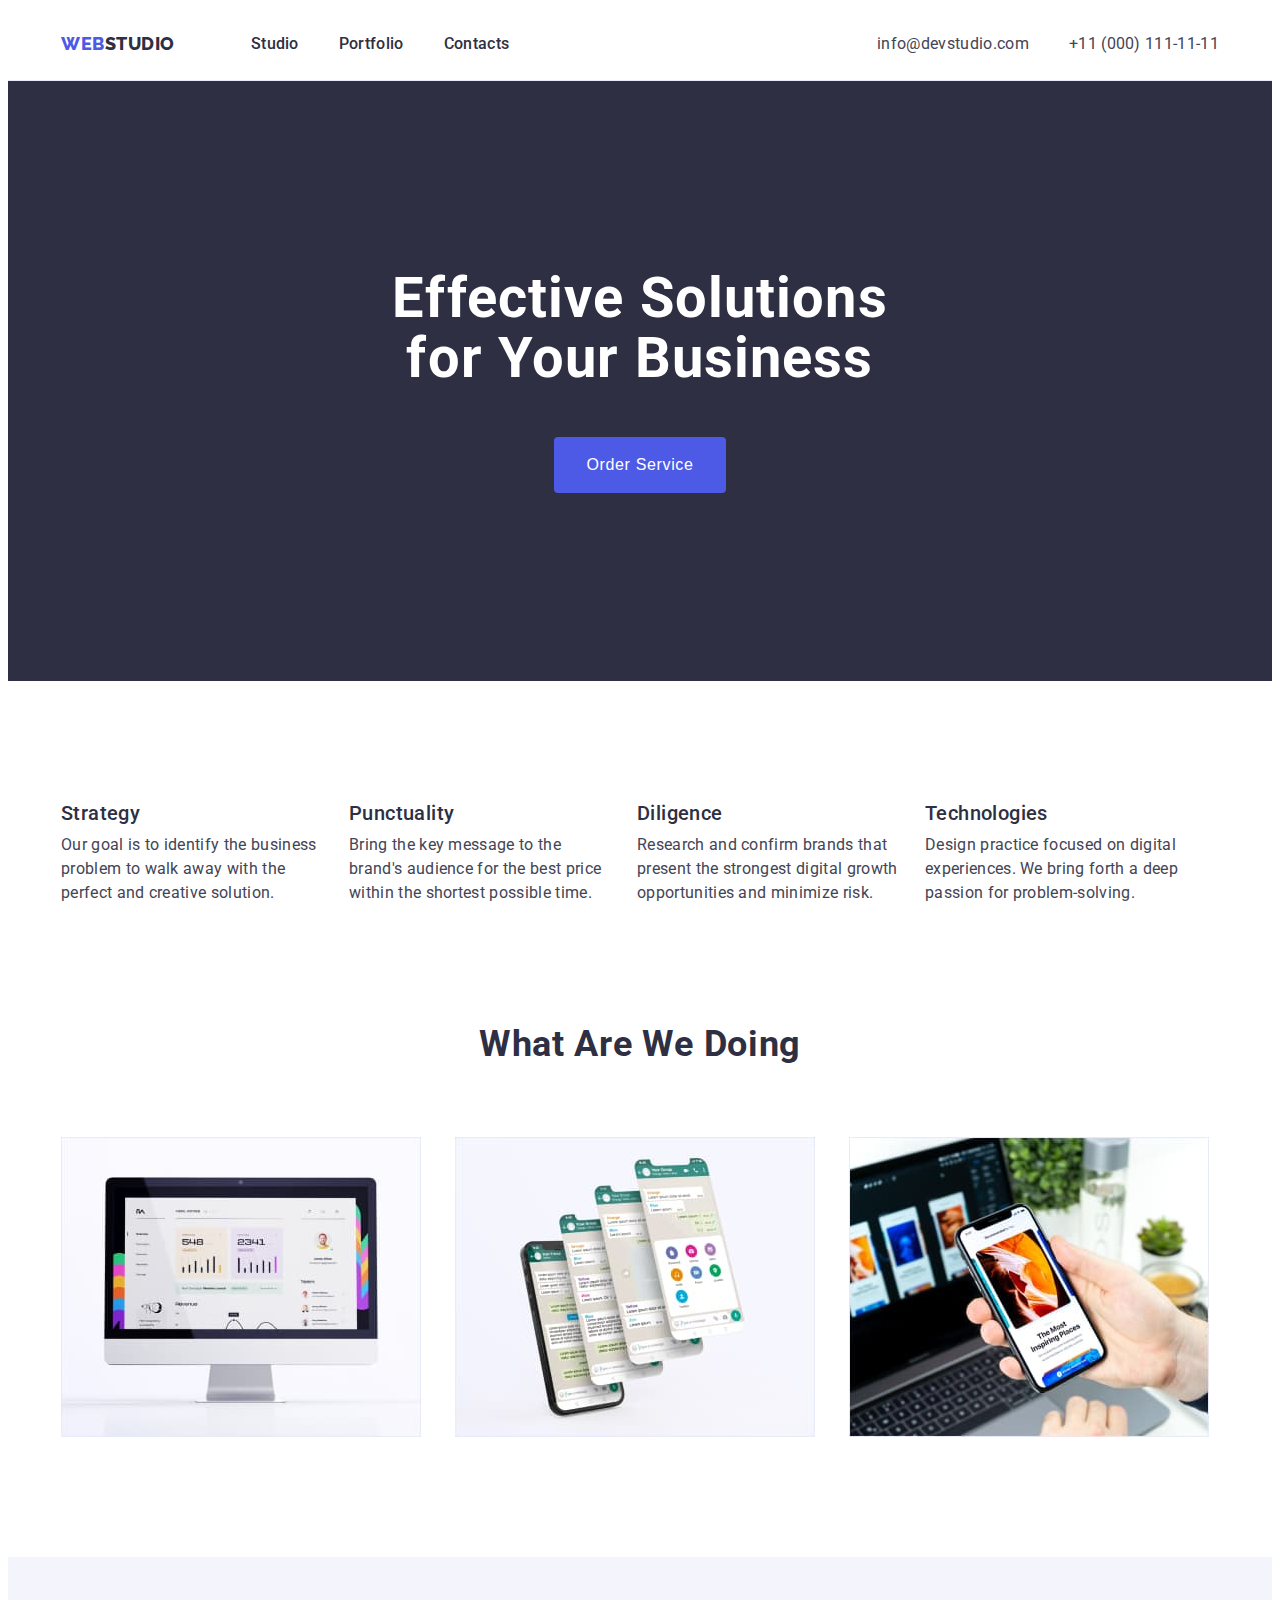
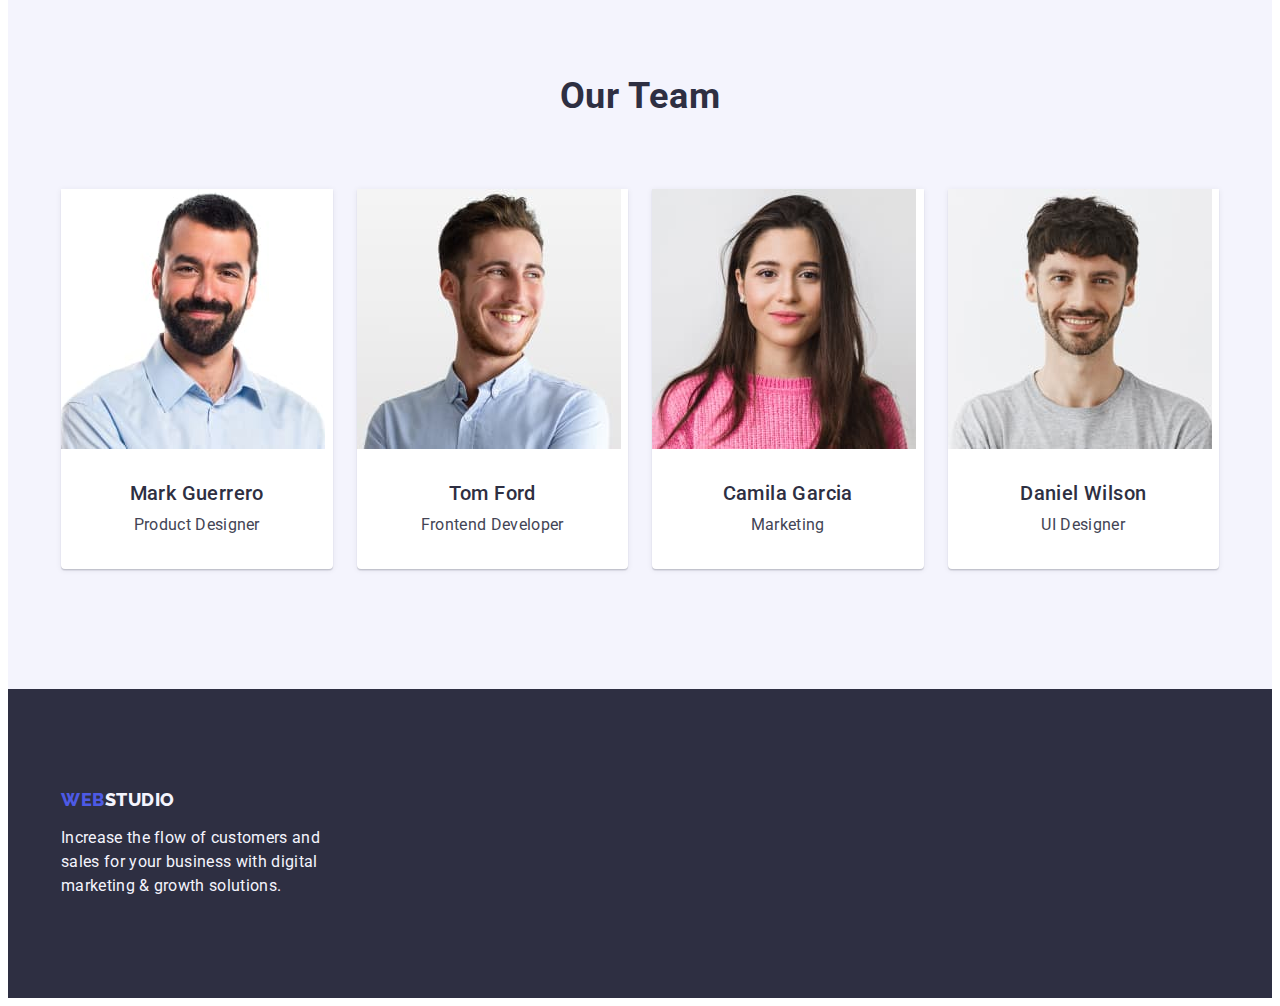
==== index.html @ 114fa02d "Initial commit" ====
<!DOCTYPE html>
<html lang="en">
  <head>
    <meta charset="UTF-8" />
    <meta name="description" content="WebStudio description meta tag content" />
    <title>WebStudio</title>
    <link rel="preconnect" href="https://fonts.googleapis.com" />
    <link rel="preconnect" href="https://fonts.gstatic.com" crossorigin />
    <link
      href="https://fonts.googleapis.com/css2?family=Raleway:wght@800&family=Roboto:wght@400;500;700;900&display=swap"
      rel="stylesheet"
    />
    <link
      rel="stylesheet"
      href="https://cdnjs.cloudflare.com/ajax/libs/modern-normalize/2.0.0/modern-normalize.min.css"
      integrity="sha512-4xo8blKMVCiXpTaLzQSLSw3KFOVPWhm/TRtuPVc4WG6kUgjH6J03IBuG7JZPkcWMxJ5huwaBpOpnwYElP/m6wg=="
      crossorigin="anonymous"
      referrerpolicy="no-referrer"
    />
    <link rel="stylesheet" href="./css/styles.css" />
  </head>

  <body>
    <header class="header">
      <div class="container">
        <nav class="header-nav">
          <a class="logo link" href="./index.html"
            >Web<span class="logo-studio">Studio</span></a
          >
          <ul class="menu-list list">
            <li class="header-list">
              <a class="menu-item link" href="./index.html">Studio</a>
            </li>
            <li class="header-list">
              <a class="menu-item link" href="./portfolio.html">Portfolio</a>
            </li>
            <li class="header-list">
              <a class="menu-item link" href="">Contacts</a>
            </li>
          </ul>
        </nav>
        <address class="address-link">
          <ul class="address-list list">
            <li>
              <a class="link-address link" href="mailto:info@devstudio.com"
                >info@devstudio.com</a
              >
            </li>
            <li>
              <a class="link-address link" href="tel:+110001111111"
                >+11 (000) 111-11-11</a
              >
            </li>
          </ul>
        </address>
      </div>
    </header>

    <main>
      <section class="main-section">
        <div class="container">
          <h1 class="main-title">Effective Solutions for Your Business</h1>
          <button class="main-button" type="button">Order Service</button>
        </div>
      </section>
      <section class="goal-section">
        <div class="container">
          <h2 class="visually-hidden">Goal</h2>
          <ul class="goal-list list">
            <li class="goal-list-item">
              <h3 class="third-title">Strategy</h3>
              <p class="description">
                Our goal is to identify the business problem to walk away with
                the perfect and creative solution.
              </p>
            </li>

            <li class="goal-list-item">
              <h3 class="third-title">Punctuality</h3>
              <p class="description">
                Bring the key message to the brand's audience for the best price
                within the shortest possible time.
              </p>
            </li>

            <li class="goal-list-item">
              <h3 class="third-title">Diligence</h3>
              <p class="description">
                Research and confirm brands that present the strongest digital
                growth opportunities and minimize risk.
              </p>
            </li>

            <li class="goal-list-item">
              <h3 class="third-title">Technologies</h3>
              <p class="description">
                Design practice focused on digital experiences. We bring forth a
                deep passion for problem-solving.
              </p>
            </li>
          </ul>
        </div>
      </section>
      <section class="results">
        <div class="container">
          <h2 class="result-title second-title">What are we doing</h2>

          <ul class="results-list list">
            <li class="results-list-item">
              <img
                src="./images/desktop.jpg"
                alt="Desktop Webpage"
                width="360"
                height="300"
              />
            </li>

            <li class="results-list-item">
              <img
                src="./images/mobile_app.jpg"
                alt="Mobile App Interface"
                width="360"
                height="300"
              />
            </li>

            <li class="results-list-item">
              <img
                src="./images/mobile_web.jpg"
                alt="Mobile Webpage"
                width="360"
                height="300"
              />
            </li>
          </ul>
        </div>
      </section>
      <section class="team-section">
        <div class="container">
          <h2 class="team-title second-title">Our Team</h2>

          <ul class="team-list list">
            <li class="team-card">
              <img
                src="./images/mark_guerrero.jpg"
                alt="Mark Guerrero"
                width="264"
                height="260"
                class="team-icon"
              />
              <div class="team-text">
                <h3 class="third-title">Mark Guerrero</h3>
                <p class="description">Product Designer</p>
              </div>
            </li>

            <li class="team-card">
              <img
                src="./images/tom_ford.jpg"
                alt="Tom Ford"
                width="264"
                height="260"
                class="team-icon"
              />
              <div class="team-text">
                <h3 class="third-title">Tom Ford</h3>
                <p class="description">Frontend Developer</p>
              </div>
            </li>

            <li class="team-card">
              <img
                src="./images/camila_garcia.jpg"
                alt="Camila Garcia"
                width="264"
                height="260"
                class="team-icon"
              />
              <div class="team-text">
                <h3 class="third-title">Camila Garcia</h3>
                <p class="description">Marketing</p>
              </div>
            </li>

            <li class="team-card">
              <img
                src="./images/daniel_wilson.jpg"
                alt="Daniel Wilson"
                width="264"
                height="260"
                class="team-icon"
              />
              <div class="team-text">
                <h3 class="third-title">Daniel Wilson</h3>
                <p class="description">UI Designer</p>
              </div>
            </li>
          </ul>
        </div>
      </section>
    </main>
    <footer class="footer-section">
      <div class="container">
        <a class="footer-logo link" href="./index.html"
          >Web<span class="footer-logo-studio">Studio</span></a
        >
        <p class="footer-text">
          Increase the flow of customers and sales for your business with
          digital marketing & growth solutions.
        </p>
      </div>
    </footer>
  </body>
</html>
---- css/styles.css ----
:root {
  --primary-state: #4d5ae5;
  --secondary-state: #404bbf;
  --slate: #434455;
  --navyblue: #2e2f42;
  --white: #ffffff;
  --cloud: #f4f4fd;
}

h1,
h2,
h3,
h4,
h5,
h6,
p {
  margin-top: 0;
  margin-bottom: 0;
}

ul,
ol {
  margin-top: 0;
  margin-bottom: 0;
  padding-left: 0;
}

img {
  display: block;
}

body {
  font-family: Roboto, sans-serif;
  background-color: var(--white);
  color: var(--slate);
}

.visually-hidden {
  position: absolute;
  width: 1px;
  height: 1px;
  margin: -1px;
  border: 0;
  padding: 0;
  white-space: nowrap;
  clip-path: inset(100%);
  clip: rect(0 0 0 0);
  overflow: hidden;
}

.container {
  max-width: 1158px;
  width: 100%;
  padding-right: 15px;
  padding-left: 15px;
  margin: 0 auto;
}

.list {
  list-style: none;
}

.link {
  text-decoration: none;
}

.header {
  border-bottom: 1px solid #e7e9fc;
}

.logo {
  font-size: 18px;
  font-family: Raleway, sans-serif;
  font-weight: 800;
  line-height: 1.17;
  letter-spacing: 0.03em;
  text-transform: uppercase;
  color: var(--primary-state);
  margin-right: 76px;
}

.logo-studio {
  color: var(--navyblue);
}

.header .container {
  display: flex;
}

.header-nav {
  display: flex;
  align-items: center;
  margin-right: auto;
}

.menu-list {
  display: flex;
  gap: 40px;
}

.menu-item {
  display: flex;
  font-size: 16px;
  font-weight: 500;
  line-height: 1.5;
  letter-spacing: 0.02em;
  color: var(--navyblue);
  padding: 24px 0;
}

.address-list {
  display: flex;
  gap: 40px;
}

.menu-item:hover,
.menu-item:focus {
  color: var(--secondary-state);
}

.address-link {
  font-style: normal;
  display: flex;
  align-items: center;
}

.link-address {
  font-size: 16px;
  line-height: 1.5;
  letter-spacing: 0.02em;
  font-style: normal;
  color: inherit;
}

.link-address:hover,
.link-address:focus {
  color: var(--secondary-state);
}

.main-section {
  background-color: var(--navyblue);
  padding: 188px 0;
}

.main-title {
  color: var(--white);
  text-align: center;
  font-size: 56px;
  font-weight: 700;
  line-height: 1.07;
  letter-spacing: 0.02em;
  margin: 0 auto;
  max-width: 496px;
  margin-bottom: 48px;
}

.main-button {
  color: var(--white);
  font-size: 16px;
  font-weight: 500;
  line-height: 1.5;
  letter-spacing: 0.04em;
  background-color: var(--primary-state);
  cursor: pointer;
  border-radius: 4px;
  border: none;
  display: block;
  padding: 16px 32px;
  margin: 0 auto;
  min-width: 169px;
}

.main-button:hover,
.main-button:focus {
  background-color: var(--secondary-state);
}

.goal-section {
  padding: 120px 0;
}

.goal-list {
  display: flex;
  gap: 24px;
}

.goal-list-item {
  flex-basis: 264px;
}

.third-title {
  font-size: 20px;
  font-weight: 500;
  line-height: 1.2;
  letter-spacing: 0.02em;
  color: var(--navyblue);
  margin-bottom: 8px;
}

.description {
  font-size: 16px;
  line-height: 1.5;
  letter-spacing: 0.02em;
  color: var(--slate);
}

.results {
  padding-bottom: 120px;
}

.result-title {
  margin-bottom: 72px;
}

.results-list {
  display: flex;
  gap: 24px;
}

.results-list-item {
  width: calc((100% - 48px) / 3);
}

.second-title {
  color: var(--navyblue);
  text-align: center;
  font-size: 36px;
  font-weight: 700;
  line-height: 1.11;
  letter-spacing: 0.02em;
  text-transform: capitalize;
}

.team-section {
  background-color: var(--cloud);
  padding: 120px 0;
}

.team-title {
  margin-bottom: 72px;
}

.team-list {
  display: flex;
  gap: 24px;
}

.team-card {
  background-color: var(--white);
  border-radius: 0px 0px 4px 4px;
  box-shadow: 0px 2px 1px 0px rgba(46, 47, 66, 0.08),
    0px 1px 1px 0px rgba(46, 47, 66, 0.16),
    0px 1px 6px 0px rgba(46, 47, 66, 0.08);
  width: calc((100% - 72px) / 4);
}

.team-text {
  text-align: center;
  padding: 32px 16px;
}

.cases {
  padding-top: 96px;
  padding-bottom: 120px;
}

.cases-btn-list {
  display: flex;
  margin-bottom: 72px;
  gap: 24px;
  justify-content: center;
}

.button-filter {
  font-size: 16px;
  font-weight: 500;
  line-height: 1.5;
  letter-spacing: 0.04em;
  color: var(--primary-state);
  background-color: var(--cloud);
  cursor: pointer;
  padding: 12px 24px;
  border-radius: 4px;
  border: 1px solid var(--cornflower, #e7e9fc);
}

.button-filter:hover,
.button-filter:focus {
  color: var(--white);
  background-color: #404bbf;
  border: 1px solid transparent;
}

.thumb-list {
  display: flex;
  flex-wrap: wrap;
  gap: 48px 24px;
}

.thumb-item {
  width: calc((100% - 48px) / 3);
}

.thumb-text {
  padding: 32px 16px;
  border: 1px solid var(--cornflower, #e7e9fc);
  border-top: none;
}

.footer-section {
  background-color: var(--navyblue);
  padding: 100px 0;
}

.footer-logo {
  font-size: 18px;
  font-family: Raleway, sans-serif;
  font-weight: 800;
  line-height: 1.17;
  letter-spacing: 0.03em;
  text-transform: uppercase;
  color: var(--primary-state);
  display: inline-block;
  margin-bottom: 16px;
}

.footer-logo-studio {
  color: var(--cloud);
}

.footer-text {
  font-size: 16px;
  line-height: 1.5;
  letter-spacing: 0.02em;
  color: var(--cloud);
  max-width: 264px;
}
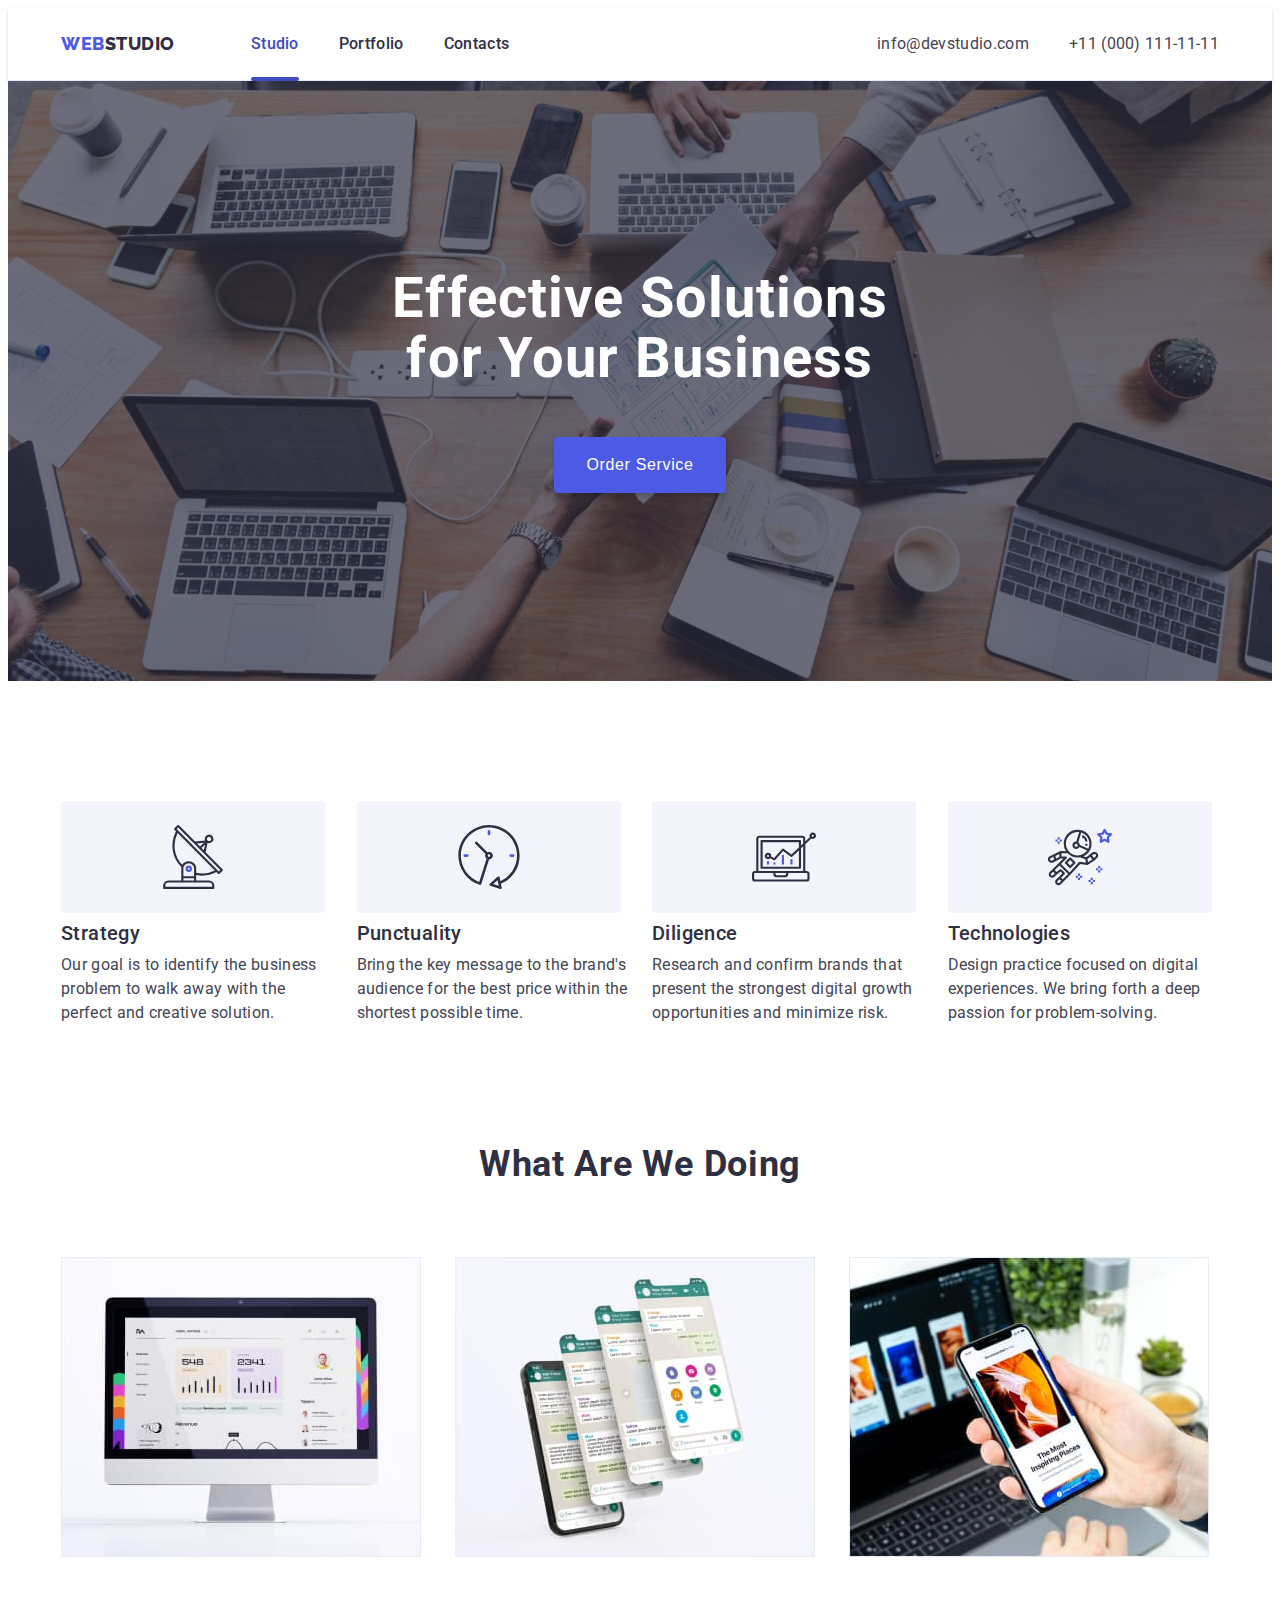
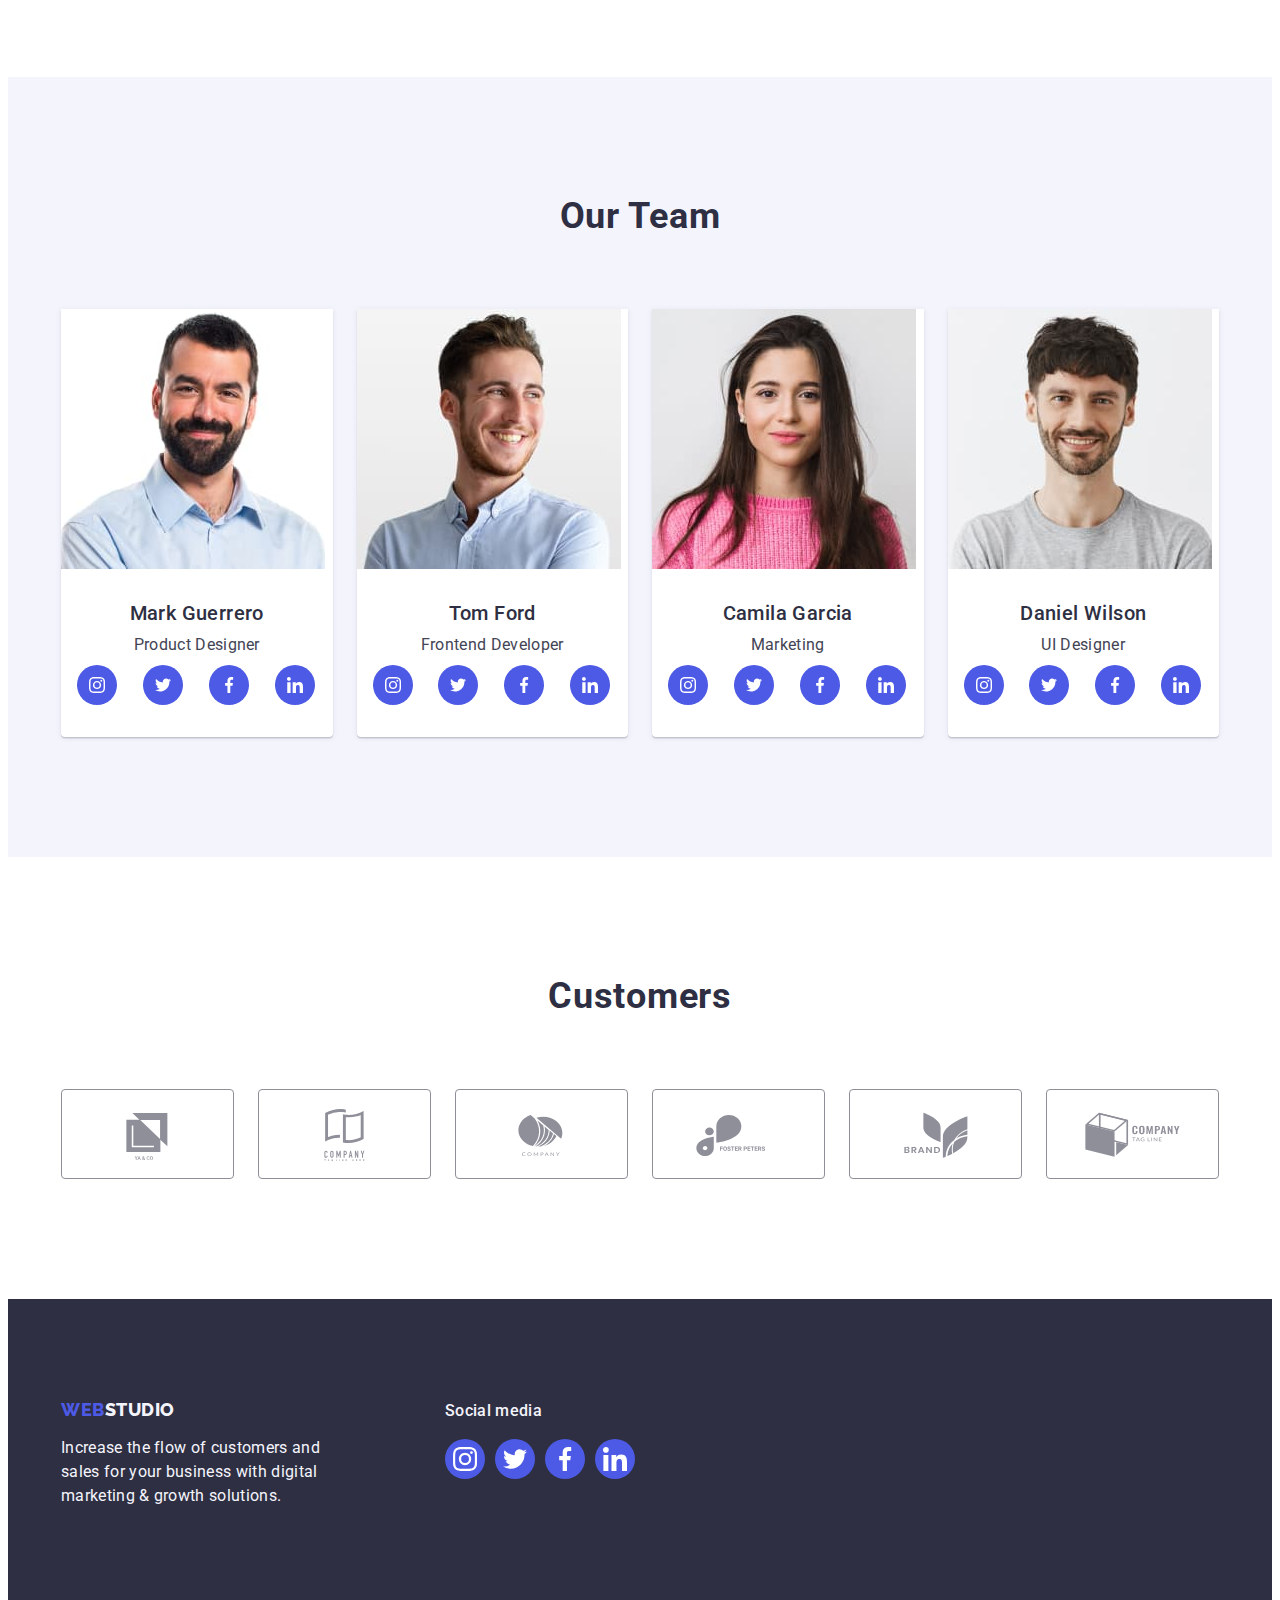
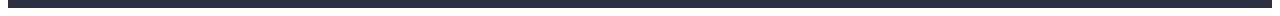
==== commit 59f04789: "Update project" ====
--- a/index.html
+++ b/index.html
@@ -29,7 +29,7 @@
           >
           <ul class="menu-list list">
             <li class="header-list">
-              <a class="menu-item link" href="./index.html">Studio</a>
+              <a class="menu-item link current" href="./index.html">Studio</a>
             </li>
             <li class="header-list">
               <a class="menu-item link" href="./portfolio.html">Portfolio</a>
@@ -39,6 +39,7 @@
             </li>
           </ul>
         </nav>
+
         <address class="address-link">
           <ul class="address-list list">
             <li>
@@ -60,14 +61,22 @@
       <section class="main-section">
         <div class="container">
           <h1 class="main-title">Effective Solutions for Your Business</h1>
-          <button class="main-button" type="button">Order Service</button>
+          <button data-modal-open class="main-button" type="button">
+            Order Service
+          </button>
         </div>
       </section>
+
       <section class="goal-section">
         <div class="container">
           <h2 class="visually-hidden">Goal</h2>
           <ul class="goal-list list">
             <li class="goal-list-item">
+              <div class="goal-svg">
+                <svg width="64px" height="64px">
+                  <use href="./images/symbol-defs.svg#antenna"></use>
+                </svg>
+              </div>
               <h3 class="third-title">Strategy</h3>
               <p class="description">
                 Our goal is to identify the business problem to walk away with
@@ -76,6 +85,11 @@
             </li>
 
             <li class="goal-list-item">
+              <div class="goal-svg">
+                <svg width="64px" height="64px">
+                  <use href="./images/symbol-defs.svg#clock"></use>
+                </svg>
+              </div>
               <h3 class="third-title">Punctuality</h3>
               <p class="description">
                 Bring the key message to the brand's audience for the best price
@@ -84,6 +98,11 @@
             </li>
 
             <li class="goal-list-item">
+              <div class="goal-svg">
+                <svg width="64px" height="64px">
+                  <use href="./images/symbol-defs.svg#diagram"></use>
+                </svg>
+              </div>
               <h3 class="third-title">Diligence</h3>
               <p class="description">
                 Research and confirm brands that present the strongest digital
@@ -92,6 +111,11 @@
             </li>
 
             <li class="goal-list-item">
+              <div class="goal-svg">
+                <svg width="64px" height="64px">
+                  <use href="./images/symbol-defs.svg#astronaut"></use>
+                </svg>
+              </div>
               <h3 class="third-title">Technologies</h3>
               <p class="description">
                 Design practice focused on digital experiences. We bring forth a
@@ -135,10 +159,10 @@
           </ul>
         </div>
       </section>
+
       <section class="team-section">
         <div class="container">
           <h2 class="team-title second-title">Our Team</h2>
-
           <ul class="team-list list">
             <li class="team-card">
               <img
@@ -151,6 +175,48 @@
               <div class="team-text">
                 <h3 class="third-title">Mark Guerrero</h3>
                 <p class="description">Product Designer</p>
+                <ul class="team-svg-list list">
+                  <li class="team-svg-item">
+                    <a
+                      class="link"
+                      href="https://www.instagram.com/"
+                      target="_blank"
+                    >
+                      <svg class="icon" width="16px" height="16px">
+                        <use href="./images/symbol-defs.svg#instagram"></use>
+                      </svg>
+                    </a>
+                  </li>
+                  <li class="team-svg-item">
+                    <a class="link" href="https://twitter.com/" target="_blank">
+                      <svg class="icon" width="16px" height="16px">
+                        <use href="./images/symbol-defs.svg#twitter"></use>
+                      </svg>
+                    </a>
+                  </li>
+                  <li class="team-svg-item">
+                    <a
+                      class="link"
+                      href="https://www.facebook.com"
+                      target="_blank"
+                    >
+                      <svg class="icon" width="16px" height="16px">
+                        <use href="./images/symbol-defs.svg#facebook"></use>
+                      </svg>
+                    </a>
+                  </li>
+                  <li class="team-svg-item">
+                    <a
+                      class="link"
+                      href="https://www.linkedin.com/"
+                      target="_blank"
+                    >
+                      <svg class="icon" width="16px" height="16px">
+                        <use href="./images/symbol-defs.svg#linkedin"></use>
+                      </svg>
+                    </a>
+                  </li>
+                </ul>
               </div>
             </li>
 
@@ -165,6 +231,48 @@
               <div class="team-text">
                 <h3 class="third-title">Tom Ford</h3>
                 <p class="description">Frontend Developer</p>
+                <ul class="team-svg-list list">
+                  <li class="team-svg-item">
+                    <a
+                      class="link"
+                      href="https://www.instagram.com/"
+                      target="_blank"
+                    >
+                      <svg class="icon" width="16px" height="16px">
+                        <use href="./images/symbol-defs.svg#instagram"></use>
+                      </svg>
+                    </a>
+                  </li>
+                  <li class="team-svg-item">
+                    <a class="link" href="https://twitter.com/" target="_blank">
+                      <svg class="icon" width="16px" height="16px">
+                        <use href="./images/symbol-defs.svg#twitter"></use>
+                      </svg>
+                    </a>
+                  </li>
+                  <li class="team-svg-item">
+                    <a
+                      class="link"
+                      href="https://www.facebook.com"
+                      target="_blank"
+                    >
+                      <svg class="icon" width="16px" height="16px">
+                        <use href="./images/symbol-defs.svg#facebook"></use>
+                      </svg>
+                    </a>
+                  </li>
+                  <li class="team-svg-item">
+                    <a
+                      class="link"
+                      href="https://www.linkedin.com/"
+                      target="_blank"
+                    >
+                      <svg class="icon" width="16px" height="16px">
+                        <use href="./images/symbol-defs.svg#linkedin"></use>
+                      </svg>
+                    </a>
+                  </li>
+                </ul>
               </div>
             </li>
 
@@ -179,6 +287,48 @@
               <div class="team-text">
                 <h3 class="third-title">Camila Garcia</h3>
                 <p class="description">Marketing</p>
+                <ul class="team-svg-list list">
+                  <li class="team-svg-item">
+                    <a
+                      class="link"
+                      href="https://www.instagram.com/"
+                      target="_blank"
+                    >
+                      <svg class="icon" width="16px" height="16px">
+                        <use href="./images/symbol-defs.svg#instagram"></use>
+                      </svg>
+                    </a>
+                  </li>
+                  <li class="team-svg-item">
+                    <a class="link" href="https://twitter.com/" target="_blank">
+                      <svg class="icon" width="16px" height="16px">
+                        <use href="./images/symbol-defs.svg#twitter"></use>
+                      </svg>
+                    </a>
+                  </li>
+                  <li class="team-svg-item">
+                    <a
+                      class="link"
+                      href="https://www.facebook.com"
+                      target="_blank"
+                    >
+                      <svg class="icon" width="16px" height="16px">
+                        <use href="./images/symbol-defs.svg#facebook"></use>
+                      </svg>
+                    </a>
+                  </li>
+                  <li class="team-svg-item">
+                    <a
+                      class="link"
+                      href="https://www.linkedin.com/"
+                      target="_blank"
+                    >
+                      <svg class="icon" width="16px" height="16px">
+                        <use href="./images/symbol-defs.svg#linkedin"></use>
+                      </svg>
+                    </a>
+                  </li>
+                </ul>
               </div>
             </li>
 
@@ -193,22 +343,148 @@
               <div class="team-text">
                 <h3 class="third-title">Daniel Wilson</h3>
                 <p class="description">UI Designer</p>
-              </div>
+                <ul class="team-svg-list list">
+                  <li class="team-svg-item">
+                    <a
+                      class="link"
+                      href="https://www.instagram.com/"
+                      target="_blank"
+                    >
+                      <svg class="icon" width="16px" height="16px">
+                        <use href="./images/symbol-defs.svg#instagram"></use>
+                      </svg>
+                    </a>
+                  </li>
+                  <li class="team-svg-item">
+                    <a class="link" href="https://twitter.com/" target="_blank">
+                      <svg class="icon" width="16px" height="16px">
+                        <use href="./images/symbol-defs.svg#twitter"></use>
+                      </svg>
+                    </a>
+                  </li>
+                  <li class="team-svg-item">
+                    <a
+                      class="link"
+                      href="https://www.facebook.com"
+                      target="_blank"
+                    >
+                      <svg class="icon" width="16px" height="16px">
+                        <use href="./images/symbol-defs.svg#facebook"></use>
+                      </svg>
+                    </a>
+                  </li>
+                  <li class="team-svg-item">
+                    <a
+                      class="link"
+                      href="https://www.linkedin.com/"
+                      target="_blank"
+                    >
+                      <svg class="icon" width="16px" height="16px">
+                        <use href="./images/symbol-defs.svg#linkedin"></use>
+                      </svg>
+                    </a>
+                  </li>
+                </ul>
+              </div>
+            </li>
+          </ul>
+        </div>
+      </section>
+
+      <section class="customers">
+        <div class="container">
+          <h2 class="second-title">Customers</h2>
+          <ul class="customers-list list">
+            <li class="customers-item">
+              <svg class="icon" width="104px" height="56px">
+                <use href="./images/symbol-defs.svg#Logo-1"></use>
+              </svg>
+            </li>
+            <li class="customers-item">
+              <svg class="icon" width="104px" height="56px">
+                <use href="./images/symbol-defs.svg#Logo-2"></use>
+              </svg>
+            </li>
+            <li class="customers-item">
+              <svg class="icon" width="104px" height="56px">
+                <use href="./images/symbol-defs.svg#Logo-3"></use>
+              </svg>
+            </li>
+            <li class="customers-item">
+              <svg class="icon" width="104px" height="56px">
+                <use href="./images/symbol-defs.svg#Logo-4"></use>
+              </svg>
+            </li>
+            <li class="customers-item">
+              <svg class="icon" width="104px" height="56px">
+                <use href="./images/symbol-defs.svg#Logo-5"></use>
+              </svg>
+            </li>
+            <li class="customers-item">
+              <svg class="icon" width="104px" height="56px">
+                <use href="./images/symbol-defs.svg#Logo-6"></use>
+              </svg>
             </li>
           </ul>
         </div>
       </section>
     </main>
+
     <footer class="footer-section">
       <div class="container">
-        <a class="footer-logo link" href="./index.html"
-          >Web<span class="footer-logo-studio">Studio</span></a
-        >
-        <p class="footer-text">
-          Increase the flow of customers and sales for your business with
-          digital marketing & growth solutions.
-        </p>
+        <div class="footer-item-title">
+          <a class="footer-logo link" href="./index.html"
+            >Web<span class="footer-logo-studio">Studio</span></a
+          >
+          <p class="footer-text">
+            Increase the flow of customers and sales for your business with
+            digital marketing & growth solutions.
+          </p>
+        </div>
+        <div class="footer-social">
+          <p class="footer-text text-options">Social media</p>
+          <ul class="footer-svg-list list">
+            <li class="footer-svg-item team-svg-item">
+              <a class="link" href="https://www.instagram.com/" target="_blank">
+                <svg class="icon" width="24px" height="24px">
+                  <use href="./images/symbol-defs.svg#instagram"></use>
+                </svg>
+              </a>
+            </li>
+            <li class="footer-svg-item team-svg-item">
+              <a class="link" href="https://twitter.com/" target="_blank">
+                <svg class="icon" width="24px" height="24px">
+                  <use href="./images/symbol-defs.svg#twitter"></use>
+                </svg>
+              </a>
+            </li>
+            <li class="footer-svg-item team-svg-item">
+              <a class="link" href="https://www.facebook.com" target="_blank">
+                <svg class="icon" width="24px" height="24px">
+                  <use href="./images/symbol-defs.svg#facebook"></use>
+                </svg>
+              </a>
+            </li>
+            <li class="footer-svg-item team-svg-item">
+              <a class="link" href="https://www.linkedin.com/" target="_blank">
+                <svg class="icon" width="24px" height="24px">
+                  <use href="./images/symbol-defs.svg#linkedin"></use>
+                </svg>
+              </a>
+            </li>
+          </ul>
+        </div>
       </div>
     </footer>
+    <div data-modal class="backdrop is-hidden">
+      <div class="modal">
+        <button class="close-btn" data-modal-close>
+          <svg class="close-btn-svg" width="8" height="8">
+            <use href="./images/symbol-defs.svg#close-black"></use>
+          </svg>
+        </button>
+      </div>
+    </div>
+    <script src="./js/modal.js"></script>
   </body>
 </html>
--- a/css/styles.css
+++ b/css/styles.css
@@ -66,6 +66,10 @@
 
 .header {
   border-bottom: 1px solid #e7e9fc;
+  background: var(--white, #fff);
+  box-shadow: 0px 1px 6px 0px rgba(46, 47, 66, 0.08),
+    0px 1px 1px 0px rgba(46, 47, 66, 0.16),
+    0px 2px 1px 0px rgba(46, 47, 66, 0.08);
 }
 
 .logo {
@@ -106,11 +110,8 @@
   letter-spacing: 0.02em;
   color: var(--navyblue);
   padding: 24px 0;
-}
-
-.address-list {
-  display: flex;
-  gap: 40px;
+  position: relative;
+  transition: 250ms cubic-bezier(0.4, 0, 0.2, 1);
 }
 
 .menu-item:hover,
@@ -118,6 +119,26 @@
   color: var(--secondary-state);
 }
 
+.current {
+  color: var(--secondary-state);
+}
+
+.current::after {
+  width: 100%;
+  height: 4px;
+  display: block;
+  border-radius: 2px;
+  background-color: var(--secondary-state);
+  content: "";
+  bottom: -1px;
+  position: absolute;
+}
+
+.address-list {
+  display: flex;
+  gap: 40px;
+}
+
 .address-link {
   font-style: normal;
   display: flex;
@@ -130,6 +151,7 @@
   letter-spacing: 0.02em;
   font-style: normal;
   color: inherit;
+  transition: 250ms cubic-bezier(0.4, 0, 0.2, 1);
 }
 
 .link-address:hover,
@@ -137,9 +159,17 @@
   color: var(--secondary-state);
 }
 
-.main-section {
+.main-section .container {
+  max-width: 1440px;
   background-color: var(--navyblue);
   padding: 188px 0;
+  background-image: linear-gradient(
+      rgba(46, 47, 66, 0.7),
+      rgba(46, 47, 66, 0.7)
+    ),
+    url(/images/people-office.jpg);
+  background-repeat: no-repeat;
+  background-position: 50% 50%;
 }
 
 .main-title {
@@ -168,6 +198,8 @@
   padding: 16px 32px;
   margin: 0 auto;
   min-width: 169px;
+  box-shadow: 0px 4px 4px 0px rgba(0, 0, 0, 0.15);
+  transition: 250ms cubic-bezier(0.4, 0, 0.2, 1);
 }
 
 .main-button:hover,
@@ -184,8 +216,19 @@
   gap: 24px;
 }
 
+.goal-svg {
+  display: flex;
+  width: 264px;
+  height: 112px;
+  justify-content: center;
+  align-items: center;
+  border-radius: 4px;
+  background: var(--cloud, #f4f4fd);
+  margin-bottom: 8px;
+}
+
 .goal-list-item {
-  flex-basis: 264px;
+  width: calc((100% - 24px * 3) / 4);
 }
 
 .third-title {
@@ -259,6 +302,64 @@
   padding: 32px 16px;
 }
 
+.team-svg-list {
+  margin-top: 8px;
+  display: flex;
+  gap: 24px;
+  justify-content: center;
+  align-items: center;
+}
+
+.team-svg-item .link {
+  display: flex;
+  width: 40px;
+  height: 40px;
+  border-radius: 50%;
+  background-color: var(--primary-state);
+  justify-content: center;
+  align-items: center;
+  transition: 250ms cubic-bezier(0.4, 0, 0.2, 1);
+}
+
+.team-card:is(:hover, :focus) .link {
+  background-color: var(--secondary-state);
+}
+
+.team-svg-item {
+  width: calc((100% - 24px * 3) / 4);
+}
+
+.team-svg-item .icon {
+  fill: var(--white);
+}
+
+.customers {
+  padding: 120px 0;
+}
+
+.customers-list {
+  margin-top: 72px;
+  display: flex;
+  gap: 24px;
+  justify-content: center;
+}
+
+.customers-item {
+  display: flex;
+  padding: 16px 32px;
+  border-radius: 4px;
+  border: 1px solid #8e8f99;
+  width: calc((100% - 24px * 5) / 6);
+  fill: #8e8f99;
+  transition: 250ms cubic-bezier(0.4, 0, 0.2, 1);
+}
+
+.customers-item:hover,
+.customers-item:focus {
+  fill: var(--secondary-state);
+  border: 1px solid var(--secondary-state);
+}
+
 .cases {
   padding-top: 96px;
   padding-bottom: 120px;
@@ -282,6 +383,8 @@
   padding: 12px 24px;
   border-radius: 4px;
   border: 1px solid var(--cornflower, #e7e9fc);
+  border-radius: 4px;
+  transition: 250ms cubic-bezier(0.4, 0, 0.2, 1);
 }
 
 .button-filter:hover,
@@ -289,12 +392,22 @@
   color: var(--white);
   background-color: #404bbf;
   border: 1px solid transparent;
+  box-shadow: 0px 2px 2px 0px rgba(0, 0, 0, 0.12),
+    0px 2px 1px 0px rgba(0, 0, 0, 0.08), 0px 3px 1px 0px rgba(0, 0, 0, 0.1);
 }
 
 .thumb-list {
   display: flex;
   flex-wrap: wrap;
   gap: 48px 24px;
+  transition: 250ms cubic-bezier(0.4, 0, 0.2, 1);
+}
+
+.thumb-item:hover,
+.thumb-item:focus {
+  box-shadow: 0px 6px 1px 0px rgba(46, 47, 66, 0.08),
+    0px 1px 1px 0px rgba(46, 47, 66, 0.16),
+    0px 1px 6px 0px rgba(46, 47, 66, 0.08);
 }
 
 .thumb-item {
@@ -307,9 +420,38 @@
   border-top: none;
 }
 
+.popup {
+  position: relative;
+  overflow: hidden;
+}
+
+.thumb-item .link:is(:hover, :focus) .popup-text {
+  transform: translateY(0);
+}
+
+.popup-text {
+  font-size: 16px;
+  font-style: normal;
+  line-height: 1.5;
+  letter-spacing: 0.02em;
+  background-color: var(--primary-state);
+  color: var(--cloud);
+  position: absolute;
+  top: 0;
+  left: 0;
+  height: 100%;
+  padding: 40px 32px 164px 32px;
+  transform: translateY(100%);
+  transition: 250ms cubic-bezier(0.4, 0, 0.2, 1);
+}
+
 .footer-section {
   background-color: var(--navyblue);
   padding: 100px 0;
+}
+
+.footer-section .container {
+  display: flex;
 }
 
 .footer-logo {
@@ -328,6 +470,11 @@
   color: var(--cloud);
 }
 
+.text-options {
+  font-weight: 500;
+  margin-bottom: 16px;
+}
+
 .footer-text {
   font-size: 16px;
   line-height: 1.5;
@@ -335,3 +482,69 @@
   color: var(--cloud);
   max-width: 264px;
 }
+
+.footer-item-title {
+  margin-right: 120px;
+}
+
+.footer-svg-list {
+  display: flex;
+  gap: 16px;
+}
+
+.footer-svg-item .link {
+  transition: 250ms cubic-bezier(0.4, 0, 0.2, 1);
+}
+
+.footer-svg-item .link:hover,
+.footer-svg-item .link:focus {
+  background-color: #31d0aa;
+}
+
+.backdrop.is-hidden {
+  visibility: hidden;
+  pointer-events: none;
+  opacity: 0;
+}
+
+.backdrop {
+  position: fixed;
+  top: 0;
+  left: 0;
+  width: 100%;
+  height: 100%;
+  background-color: rgba(46, 47, 66, 0.4);
+  display: flex;
+  justify-content: center;
+  align-items: center;
+}
+
+.modal {
+  display: flex;
+  justify-content: flex-end;
+  padding: 24px;
+  width: 408px;
+  height: 584px;
+  border-radius: 4px;
+  background: #fcfcfc;
+  box-shadow: 0px 2px 1px 0px rgba(0, 0, 0, 0.2),
+    0px 1px 3px 0px rgba(0, 0, 0, 0.12), 0px 1px 1px 0px rgba(0, 0, 0, 0.14);
+}
+
+.close-btn {
+  display: flex;
+  justify-content: center;
+  align-items: center;
+  width: 24px;
+  height: 24px;
+  fill: var(--navyblue);
+  border-radius: 50%;
+  border: 1px solid rgba(0, 0, 0, 0.1);
+  background-color: #e7e9fc;
+}
+
+.close-btn:is(:hover, :focus) {
+  fill: var(--white);
+  background-color: var(--secondary-state);
+  border: none;
+}
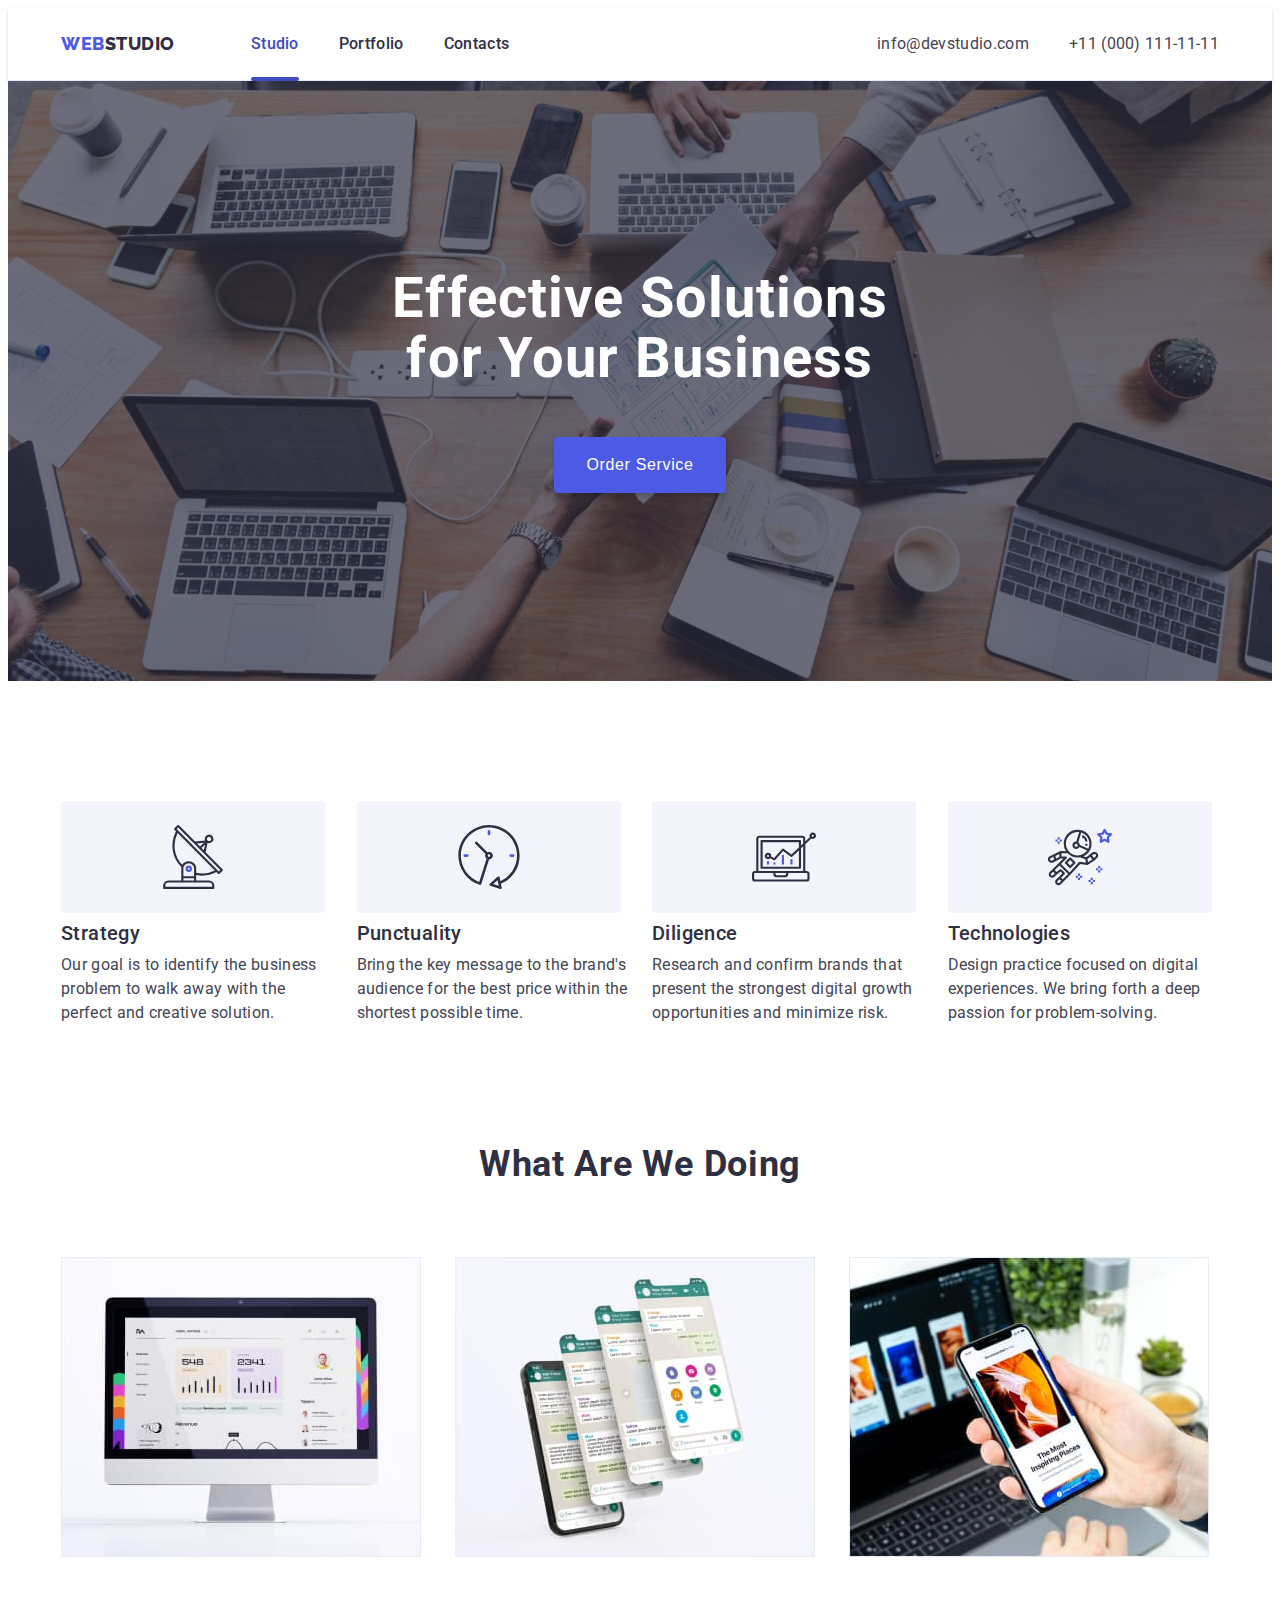
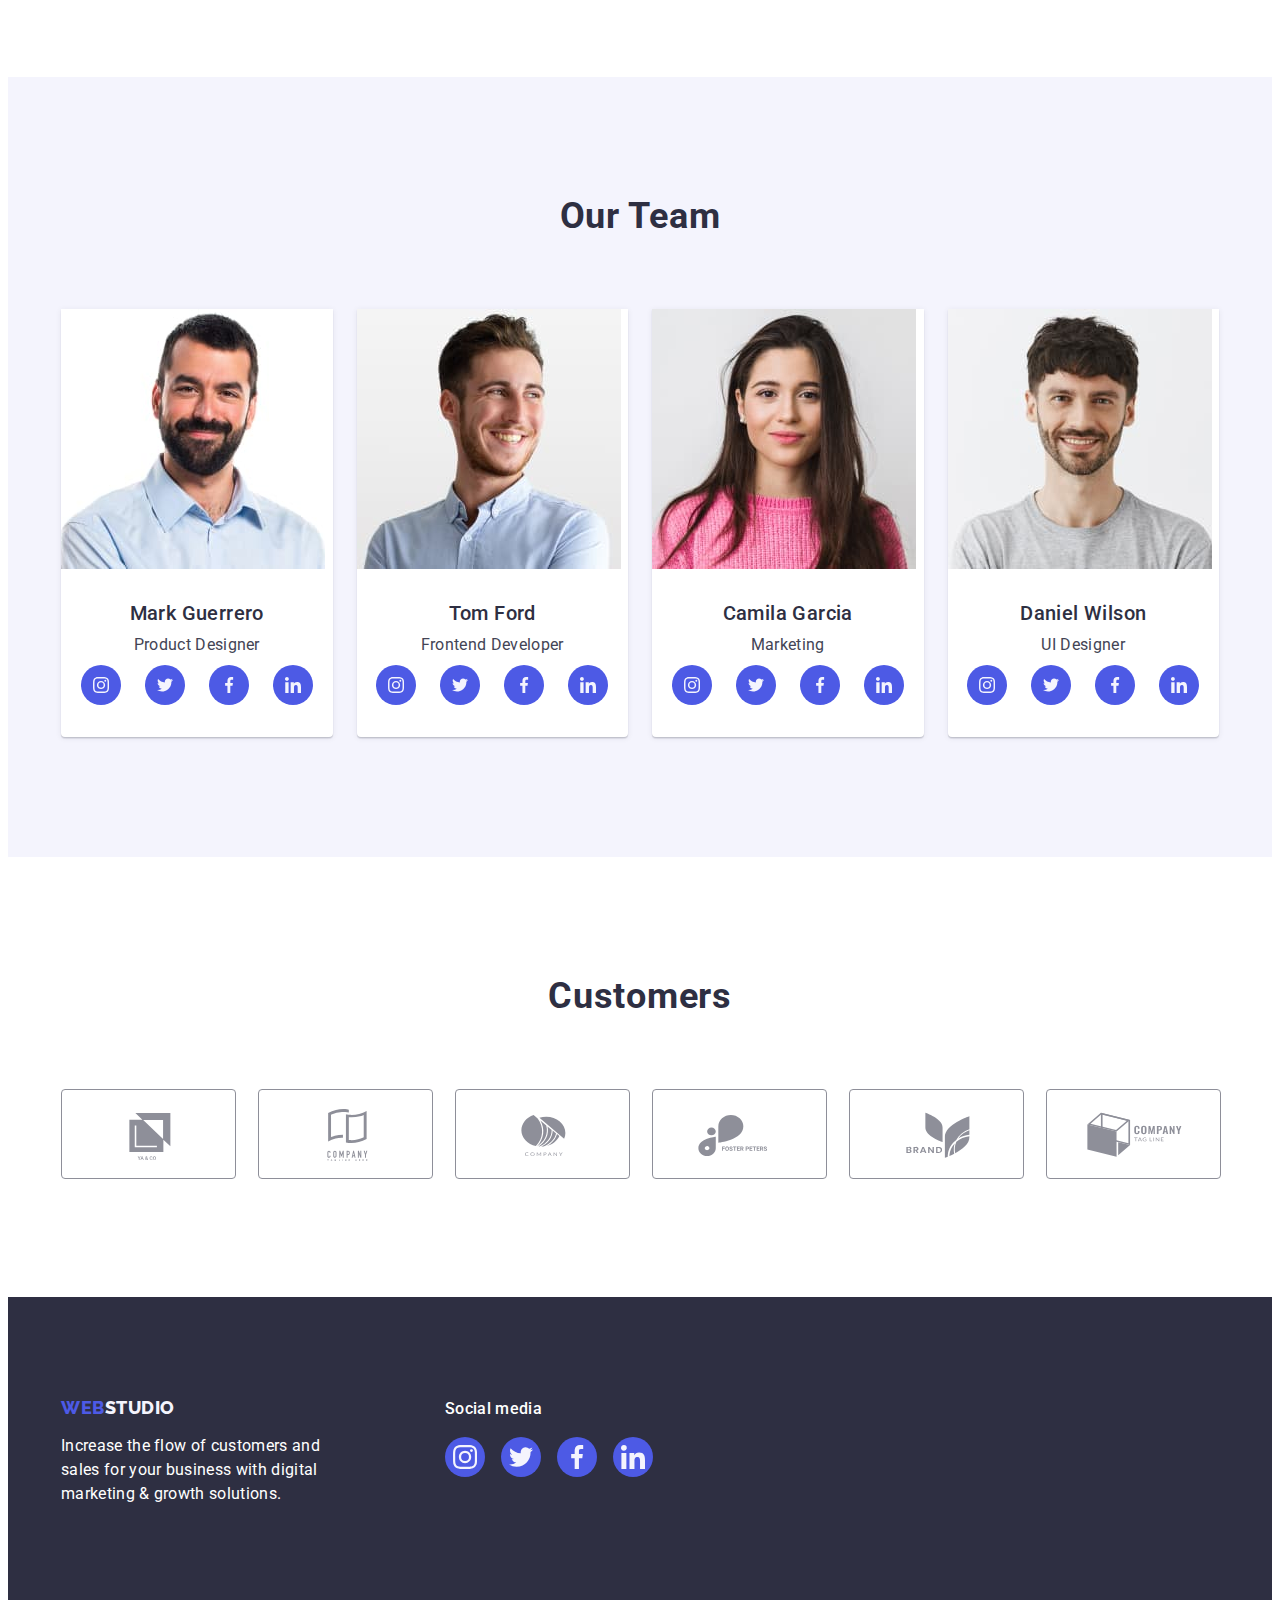
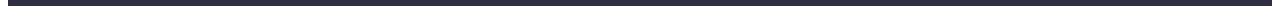
==== commit 091a5dac: "Update project #2" ====
--- a/index.html
+++ b/index.html
@@ -61,7 +61,7 @@
       <section class="main-section">
         <div class="container">
           <h1 class="main-title">Effective Solutions for Your Business</h1>
-          <button data-modal-open class="main-button" type="button">
+          <button class="main-button" type="button" data-modal-open>
             Order Service
           </button>
         </div>
@@ -73,8 +73,8 @@
           <ul class="goal-list list">
             <li class="goal-list-item">
               <div class="goal-svg">
-                <svg width="64px" height="64px">
-                  <use href="./images/symbol-defs.svg#antenna"></use>
+                <svg width="64" height="64">
+                  <use href="./images/icons.svg#antenna"></use>
                 </svg>
               </div>
               <h3 class="third-title">Strategy</h3>
@@ -86,8 +86,8 @@
 
             <li class="goal-list-item">
               <div class="goal-svg">
-                <svg width="64px" height="64px">
-                  <use href="./images/symbol-defs.svg#clock"></use>
+                <svg width="64" height="64">
+                  <use href="./images/icons.svg#clock"></use>
                 </svg>
               </div>
               <h3 class="third-title">Punctuality</h3>
@@ -99,8 +99,8 @@
 
             <li class="goal-list-item">
               <div class="goal-svg">
-                <svg width="64px" height="64px">
-                  <use href="./images/symbol-defs.svg#diagram"></use>
+                <svg width="64" height="64">
+                  <use href="./images/icons.svg#diagram"></use>
                 </svg>
               </div>
               <h3 class="third-title">Diligence</h3>
@@ -112,8 +112,8 @@
 
             <li class="goal-list-item">
               <div class="goal-svg">
-                <svg width="64px" height="64px">
-                  <use href="./images/symbol-defs.svg#astronaut"></use>
+                <svg width="64" height="64">
+                  <use href="./images/icons.svg#astronaut"></use>
                 </svg>
               </div>
               <h3 class="third-title">Technologies</h3>
@@ -125,10 +125,10 @@
           </ul>
         </div>
       </section>
+
       <section class="results">
         <div class="container">
           <h2 class="result-title second-title">What are we doing</h2>
-
           <ul class="results-list list">
             <li class="results-list-item">
               <img
@@ -182,15 +182,15 @@
                       href="https://www.instagram.com/"
                       target="_blank"
                     >
-                      <svg class="icon" width="16px" height="16px">
-                        <use href="./images/symbol-defs.svg#instagram"></use>
+                      <svg class="icon" width="16" height="16">
+                        <use href="./images/icons.svg#instagram"></use>
                       </svg>
                     </a>
                   </li>
                   <li class="team-svg-item">
                     <a class="link" href="https://twitter.com/" target="_blank">
-                      <svg class="icon" width="16px" height="16px">
-                        <use href="./images/symbol-defs.svg#twitter"></use>
+                      <svg class="icon" width="16" height="16">
+                        <use href="./images/icons.svg#twitter"></use>
                       </svg>
                     </a>
                   </li>
@@ -200,8 +200,8 @@
                       href="https://www.facebook.com"
                       target="_blank"
                     >
-                      <svg class="icon" width="16px" height="16px">
-                        <use href="./images/symbol-defs.svg#facebook"></use>
+                      <svg class="icon" width="16" height="16">
+                        <use href="./images/icons.svg#facebook"></use>
                       </svg>
                     </a>
                   </li>
@@ -211,8 +211,8 @@
                       href="https://www.linkedin.com/"
                       target="_blank"
                     >
-                      <svg class="icon" width="16px" height="16px">
-                        <use href="./images/symbol-defs.svg#linkedin"></use>
+                      <svg class="icon" width="16" height="16">
+                        <use href="./images/icons.svg#linkedin"></use>
                       </svg>
                     </a>
                   </li>
@@ -238,15 +238,15 @@
                       href="https://www.instagram.com/"
                       target="_blank"
                     >
-                      <svg class="icon" width="16px" height="16px">
-                        <use href="./images/symbol-defs.svg#instagram"></use>
+                      <svg class="icon" width="16" height="16">
+                        <use href="./images/icons.svg#instagram"></use>
                       </svg>
                     </a>
                   </li>
                   <li class="team-svg-item">
                     <a class="link" href="https://twitter.com/" target="_blank">
-                      <svg class="icon" width="16px" height="16px">
-                        <use href="./images/symbol-defs.svg#twitter"></use>
+                      <svg class="icon" width="16" height="16">
+                        <use href="./images/icons.svg#twitter"></use>
                       </svg>
                     </a>
                   </li>
@@ -256,8 +256,8 @@
                       href="https://www.facebook.com"
                       target="_blank"
                     >
-                      <svg class="icon" width="16px" height="16px">
-                        <use href="./images/symbol-defs.svg#facebook"></use>
+                      <svg class="icon" width="16" height="16">
+                        <use href="./images/icons.svg#facebook"></use>
                       </svg>
                     </a>
                   </li>
@@ -267,8 +267,8 @@
                       href="https://www.linkedin.com/"
                       target="_blank"
                     >
-                      <svg class="icon" width="16px" height="16px">
-                        <use href="./images/symbol-defs.svg#linkedin"></use>
+                      <svg class="icon" width="16" height="16">
+                        <use href="./images/icons.svg#linkedin"></use>
                       </svg>
                     </a>
                   </li>
@@ -294,15 +294,15 @@
                       href="https://www.instagram.com/"
                       target="_blank"
                     >
-                      <svg class="icon" width="16px" height="16px">
-                        <use href="./images/symbol-defs.svg#instagram"></use>
+                      <svg class="icon" width="16" height="16">
+                        <use href="./images/icons.svg#instagram"></use>
                       </svg>
                     </a>
                   </li>
                   <li class="team-svg-item">
                     <a class="link" href="https://twitter.com/" target="_blank">
-                      <svg class="icon" width="16px" height="16px">
-                        <use href="./images/symbol-defs.svg#twitter"></use>
+                      <svg class="icon" width="16" height="16">
+                        <use href="./images/icons.svg#twitter"></use>
                       </svg>
                     </a>
                   </li>
@@ -312,8 +312,8 @@
                       href="https://www.facebook.com"
                       target="_blank"
                     >
-                      <svg class="icon" width="16px" height="16px">
-                        <use href="./images/symbol-defs.svg#facebook"></use>
+                      <svg class="icon" width="16" height="16">
+                        <use href="./images/icons.svg#facebook"></use>
                       </svg>
                     </a>
                   </li>
@@ -323,8 +323,8 @@
                       href="https://www.linkedin.com/"
                       target="_blank"
                     >
-                      <svg class="icon" width="16px" height="16px">
-                        <use href="./images/symbol-defs.svg#linkedin"></use>
+                      <svg class="icon" width="16" height="16">
+                        <use href="./images/icons.svg#linkedin"></use>
                       </svg>
                     </a>
                   </li>
@@ -350,15 +350,15 @@
                       href="https://www.instagram.com/"
                       target="_blank"
                     >
-                      <svg class="icon" width="16px" height="16px">
-                        <use href="./images/symbol-defs.svg#instagram"></use>
+                      <svg class="icon" width="16" height="16">
+                        <use href="./images/icons.svg#instagram"></use>
                       </svg>
                     </a>
                   </li>
                   <li class="team-svg-item">
                     <a class="link" href="https://twitter.com/" target="_blank">
-                      <svg class="icon" width="16px" height="16px">
-                        <use href="./images/symbol-defs.svg#twitter"></use>
+                      <svg class="icon" width="16" height="16">
+                        <use href="./images/icons.svg#twitter"></use>
                       </svg>
                     </a>
                   </li>
@@ -368,8 +368,8 @@
                       href="https://www.facebook.com"
                       target="_blank"
                     >
-                      <svg class="icon" width="16px" height="16px">
-                        <use href="./images/symbol-defs.svg#facebook"></use>
+                      <svg class="icon" width="16" height="16">
+                        <use href="./images/icons.svg#facebook"></use>
                       </svg>
                     </a>
                   </li>
@@ -379,8 +379,8 @@
                       href="https://www.linkedin.com/"
                       target="_blank"
                     >
-                      <svg class="icon" width="16px" height="16px">
-                        <use href="./images/symbol-defs.svg#linkedin"></use>
+                      <svg class="icon" width="16" height="16">
+                        <use href="./images/icons.svg#linkedin"></use>
                       </svg>
                     </a>
                   </li>
@@ -396,34 +396,46 @@
           <h2 class="second-title">Customers</h2>
           <ul class="customers-list list">
             <li class="customers-item">
-              <svg class="icon" width="104px" height="56px">
-                <use href="./images/symbol-defs.svg#Logo-1"></use>
-              </svg>
+              <a class="customers-link link">
+                <svg class="icon" width="104" height="56">
+                  <use href="./images/icons.svg#Logo-1"></use>
+                </svg>
+              </a>
             </li>
             <li class="customers-item">
-              <svg class="icon" width="104px" height="56px">
-                <use href="./images/symbol-defs.svg#Logo-2"></use>
-              </svg>
+              <a class="customers-link link">
+                <svg class="icon" width="104" height="56">
+                  <use href="./images/icons.svg#Logo-2"></use>
+                </svg>
+              </a>
             </li>
             <li class="customers-item">
-              <svg class="icon" width="104px" height="56px">
-                <use href="./images/symbol-defs.svg#Logo-3"></use>
-              </svg>
+              <a class="customers-link link">
+                <svg class="icon" width="104" height="56">
+                  <use href="./images/icons.svg#Logo-3"></use>
+                </svg>
+              </a>
             </li>
             <li class="customers-item">
-              <svg class="icon" width="104px" height="56px">
-                <use href="./images/symbol-defs.svg#Logo-4"></use>
-              </svg>
+              <a class="customers-link link">
+                <svg class="icon" width="104" height="56">
+                  <use href="./images/icons.svg#Logo-4"></use>
+                </svg>
+              </a>
             </li>
             <li class="customers-item">
-              <svg class="icon" width="104px" height="56px">
-                <use href="./images/symbol-defs.svg#Logo-5"></use>
-              </svg>
+              <a class="customers-link link">
+                <svg class="icon" width="104" height="56">
+                  <use href="./images/icons.svg#Logo-5"></use>
+                </svg>
+              </a>
             </li>
             <li class="customers-item">
-              <svg class="icon" width="104px" height="56px">
-                <use href="./images/symbol-defs.svg#Logo-6"></use>
-              </svg>
+              <a class="customers-link link">
+                <svg class="icon" width="104" height="56">
+                  <use href="./images/icons.svg#Logo-6"></use>
+                </svg>
+              </a>
             </li>
           </ul>
         </div>
@@ -444,31 +456,31 @@
         <div class="footer-social">
           <p class="footer-text text-options">Social media</p>
           <ul class="footer-svg-list list">
-            <li class="footer-svg-item team-svg-item">
+            <li class="footer-svg-item">
               <a class="link" href="https://www.instagram.com/" target="_blank">
-                <svg class="icon" width="24px" height="24px">
-                  <use href="./images/symbol-defs.svg#instagram"></use>
-                </svg>
-              </a>
-            </li>
-            <li class="footer-svg-item team-svg-item">
+                <svg class="icon" width="24" height="24">
+                  <use href="./images/icons.svg#instagram"></use>
+                </svg>
+              </a>
+            </li>
+            <li class="footer-svg-item">
               <a class="link" href="https://twitter.com/" target="_blank">
-                <svg class="icon" width="24px" height="24px">
-                  <use href="./images/symbol-defs.svg#twitter"></use>
-                </svg>
-              </a>
-            </li>
-            <li class="footer-svg-item team-svg-item">
+                <svg class="icon" width="24" height="24">
+                  <use href="./images/icons.svg#twitter"></use>
+                </svg>
+              </a>
+            </li>
+            <li class="footer-svg-item">
               <a class="link" href="https://www.facebook.com" target="_blank">
-                <svg class="icon" width="24px" height="24px">
-                  <use href="./images/symbol-defs.svg#facebook"></use>
-                </svg>
-              </a>
-            </li>
-            <li class="footer-svg-item team-svg-item">
+                <svg class="icon" width="24" height="24">
+                  <use href="./images/icons.svg#facebook"></use>
+                </svg>
+              </a>
+            </li>
+            <li class="footer-svg-item">
               <a class="link" href="https://www.linkedin.com/" target="_blank">
-                <svg class="icon" width="24px" height="24px">
-                  <use href="./images/symbol-defs.svg#linkedin"></use>
+                <svg class="icon" width="24" height="24">
+                  <use href="./images/icons.svg#linkedin"></use>
                 </svg>
               </a>
             </li>
@@ -476,11 +488,11 @@
         </div>
       </div>
     </footer>
-    <div data-modal class="backdrop is-hidden">
+    <div class="backdrop is-hidden" data-modal>
       <div class="modal">
-        <button class="close-btn" data-modal-close>
+        <button type="button" class="close-btn" data-modal-close>
           <svg class="close-btn-svg" width="8" height="8">
-            <use href="./images/symbol-defs.svg#close-black"></use>
+            <use href="./images/icons.svg#close-black"></use>
           </svg>
         </button>
       </div>
--- a/css/styles.css
+++ b/css/styles.css
@@ -111,7 +111,7 @@
   color: var(--navyblue);
   padding: 24px 0;
   position: relative;
-  transition: 250ms cubic-bezier(0.4, 0, 0.2, 1);
+  transition: color 250ms cubic-bezier(0.4, 0, 0.2, 1);
 }
 
 .menu-item:hover,
@@ -151,7 +151,7 @@
   letter-spacing: 0.02em;
   font-style: normal;
   color: inherit;
-  transition: 250ms cubic-bezier(0.4, 0, 0.2, 1);
+  transition: color 250ms cubic-bezier(0.4, 0, 0.2, 1);
 }
 
 .link-address:hover,
@@ -159,7 +159,8 @@
   color: var(--secondary-state);
 }
 
-.main-section .container {
+.main-section {
+  margin: 0 auto;
   max-width: 1440px;
   background-color: var(--navyblue);
   padding: 188px 0;
@@ -169,7 +170,8 @@
     ),
     url(/images/people-office.jpg);
   background-repeat: no-repeat;
-  background-position: 50% 50%;
+  background-position: center;
+  background-size: cover;
 }
 
 .main-title {
@@ -199,7 +201,7 @@
   margin: 0 auto;
   min-width: 169px;
   box-shadow: 0px 4px 4px 0px rgba(0, 0, 0, 0.15);
-  transition: 250ms cubic-bezier(0.4, 0, 0.2, 1);
+  transition: background-color 250ms cubic-bezier(0.4, 0, 0.2, 1);
 }
 
 .main-button:hover,
@@ -299,7 +301,7 @@
 
 .team-text {
   text-align: center;
-  padding: 32px 16px;
+  padding: 32px 0px;
 }
 
 .team-svg-list {
@@ -318,46 +320,56 @@
   background-color: var(--primary-state);
   justify-content: center;
   align-items: center;
-  transition: 250ms cubic-bezier(0.4, 0, 0.2, 1);
+  transition: background-color 250ms cubic-bezier(0.4, 0, 0.2, 1);
 }
 
 .team-card:is(:hover, :focus) .link {
   background-color: var(--secondary-state);
 }
 
-.team-svg-item {
-  width: calc((100% - 24px * 3) / 4);
-}
-
 .team-svg-item .icon {
-  fill: var(--white);
+  fill: var(--cloud);
 }
 
 .customers {
   padding: 120px 0;
 }
 
+.customers .second-title {
+  margin-bottom: 72px;
+}
+
 .customers-list {
-  margin-top: 72px;
   display: flex;
   gap: 24px;
   justify-content: center;
 }
 
 .customers-item {
-  display: flex;
-  padding: 16px 32px;
+  height: 88px;
+  width: calc((100% - 24px * 5) / 6);
+}
+
+.customers-link {
+  width: 100%;
+  height: 100%;
   border-radius: 4px;
   border: 1px solid #8e8f99;
-  width: calc((100% - 24px * 5) / 6);
-  fill: #8e8f99;
-  transition: 250ms cubic-bezier(0.4, 0, 0.2, 1);
-}
-
-.customers-item:hover,
-.customers-item:focus {
-  fill: var(--secondary-state);
-  border: 1px solid var(--secondary-state);
+  display: flex;
+  align-items: center;
+  justify-content: center;
+  color: #8e8f99;
+  transition: color 250ms cubic-bezier(0.4, 0, 0.2, 1);
+}
+
+.customers-link .icon {
+  fill: currentColor;
+}
+
+.customers-link:hover,
+.customers-link:focus {
+  color: var(--secondary-state);
+  border-color: var(--secondary-state);
 }
 
 .cases {
@@ -384,7 +396,10 @@
   border-radius: 4px;
   border: 1px solid var(--cornflower, #e7e9fc);
   border-radius: 4px;
-  transition: 250ms cubic-bezier(0.4, 0, 0.2, 1);
+  transition: color 250ms cubic-bezier(0.4, 0, 0.2, 1),
+    background-color 250ms cubic-bezier(0.4, 0, 0.2, 1),
+    border-color 250ms cubic-bezier(0.4, 0, 0.2, 1),
+    box-shadow 250ms cubic-bezier(0.4, 0, 0.2, 1);
 }
 
 .button-filter:hover,
@@ -400,11 +415,9 @@
   display: flex;
   flex-wrap: wrap;
   gap: 48px 24px;
-  transition: 250ms cubic-bezier(0.4, 0, 0.2, 1);
-}
-
-.thumb-item:hover,
-.thumb-item:focus {
+}
+
+.thumb-item .link:hover {
   box-shadow: 0px 6px 1px 0px rgba(46, 47, 66, 0.08),
     0px 1px 1px 0px rgba(46, 47, 66, 0.16),
     0px 1px 6px 0px rgba(46, 47, 66, 0.08);
@@ -412,11 +425,16 @@
 
 .thumb-item {
   width: calc((100% - 48px) / 3);
+  transition: box-shadow 250ms cubic-bezier(0.4, 0, 0.2, 1);
+}
+
+.thumb-item .link {
+  display: block;
 }
 
 .thumb-text {
   padding: 32px 16px;
-  border: 1px solid var(--cornflower, #e7e9fc);
+  border: 1px solid #e7e9fc;
   border-top: none;
 }
 
@@ -435,14 +453,14 @@
   line-height: 1.5;
   letter-spacing: 0.02em;
   background-color: var(--primary-state);
-  color: var(--cloud);
+  color: var(--white);
   position: absolute;
   top: 0;
   left: 0;
   height: 100%;
-  padding: 40px 32px 164px 32px;
+  padding: 40px 32px;
   transform: translateY(100%);
-  transition: 250ms cubic-bezier(0.4, 0, 0.2, 1);
+  transition: transform 250ms cubic-bezier(0.4, 0, 0.2, 1);
 }
 
 .footer-section {
@@ -452,6 +470,7 @@
 
 .footer-section .container {
   display: flex;
+  align-items: baseline;
 }
 
 .footer-logo {
@@ -479,7 +498,7 @@
   font-size: 16px;
   line-height: 1.5;
   letter-spacing: 0.02em;
-  color: var(--cloud);
+  color: var(--white);
   max-width: 264px;
 }
 
@@ -492,8 +511,28 @@
   gap: 16px;
 }
 
+.footer-svg-item {
+  display: flex;
+  width: 40px;
+  height: 40px;
+}
+
 .footer-svg-item .link {
-  transition: 250ms cubic-bezier(0.4, 0, 0.2, 1);
+  border-radius: 50%;
+  background-color: var(--primary-state);
+  display: flex;
+  justify-content: center;
+  align-items: center;
+  height: 100%;
+  width: 100%;
+}
+
+.footer-svg-item .icon {
+  fill: var(--cloud);
+}
+
+.footer-svg-item .link {
+  transition: background-color 250ms cubic-bezier(0.4, 0, 0.2, 1);
 }
 
 .footer-svg-item .link:hover,
@@ -514,33 +553,44 @@
   width: 100%;
   height: 100%;
   background-color: rgba(46, 47, 66, 0.4);
-  display: flex;
-  justify-content: center;
-  align-items: center;
+  transition: opacity 250ms cubic-bezier(0.4, 0, 0.2, 1),
+    visibility 250ms cubic-bezier(0.4, 0, 0.2, 1);
 }
 
 .modal {
-  display: flex;
-  justify-content: flex-end;
-  padding: 24px;
+  position: absolute;
+  top: 50%;
+  left: 50%;
   width: 408px;
-  height: 584px;
+  min-height: 584px;
   border-radius: 4px;
   background: #fcfcfc;
   box-shadow: 0px 2px 1px 0px rgba(0, 0, 0, 0.2),
     0px 1px 3px 0px rgba(0, 0, 0, 0.12), 0px 1px 1px 0px rgba(0, 0, 0, 0.14);
+  transition: transform 250ms cubic-bezier(0.4, 0, 0.2, 1);
 }
 
 .close-btn {
   display: flex;
   justify-content: center;
   align-items: center;
+  position: absolute;
+  top: 24px;
+  right: 24px;
   width: 24px;
   height: 24px;
+  padding: 0;
+  cursor: pointer;
   fill: var(--navyblue);
   border-radius: 50%;
   border: 1px solid rgba(0, 0, 0, 0.1);
   background-color: #e7e9fc;
+  transition: background-color 250ms cubic-bezier(0.4, 0, 0.2, 1),
+    border 250ms cubic-bezier(0.4, 0, 0.2, 1);
+}
+
+.close-btn-svg {
+  transition: fill 250ms cubic-bezier(0.4, 0, 0.2, 1);
 }
 
 .close-btn:is(:hover, :focus) {
